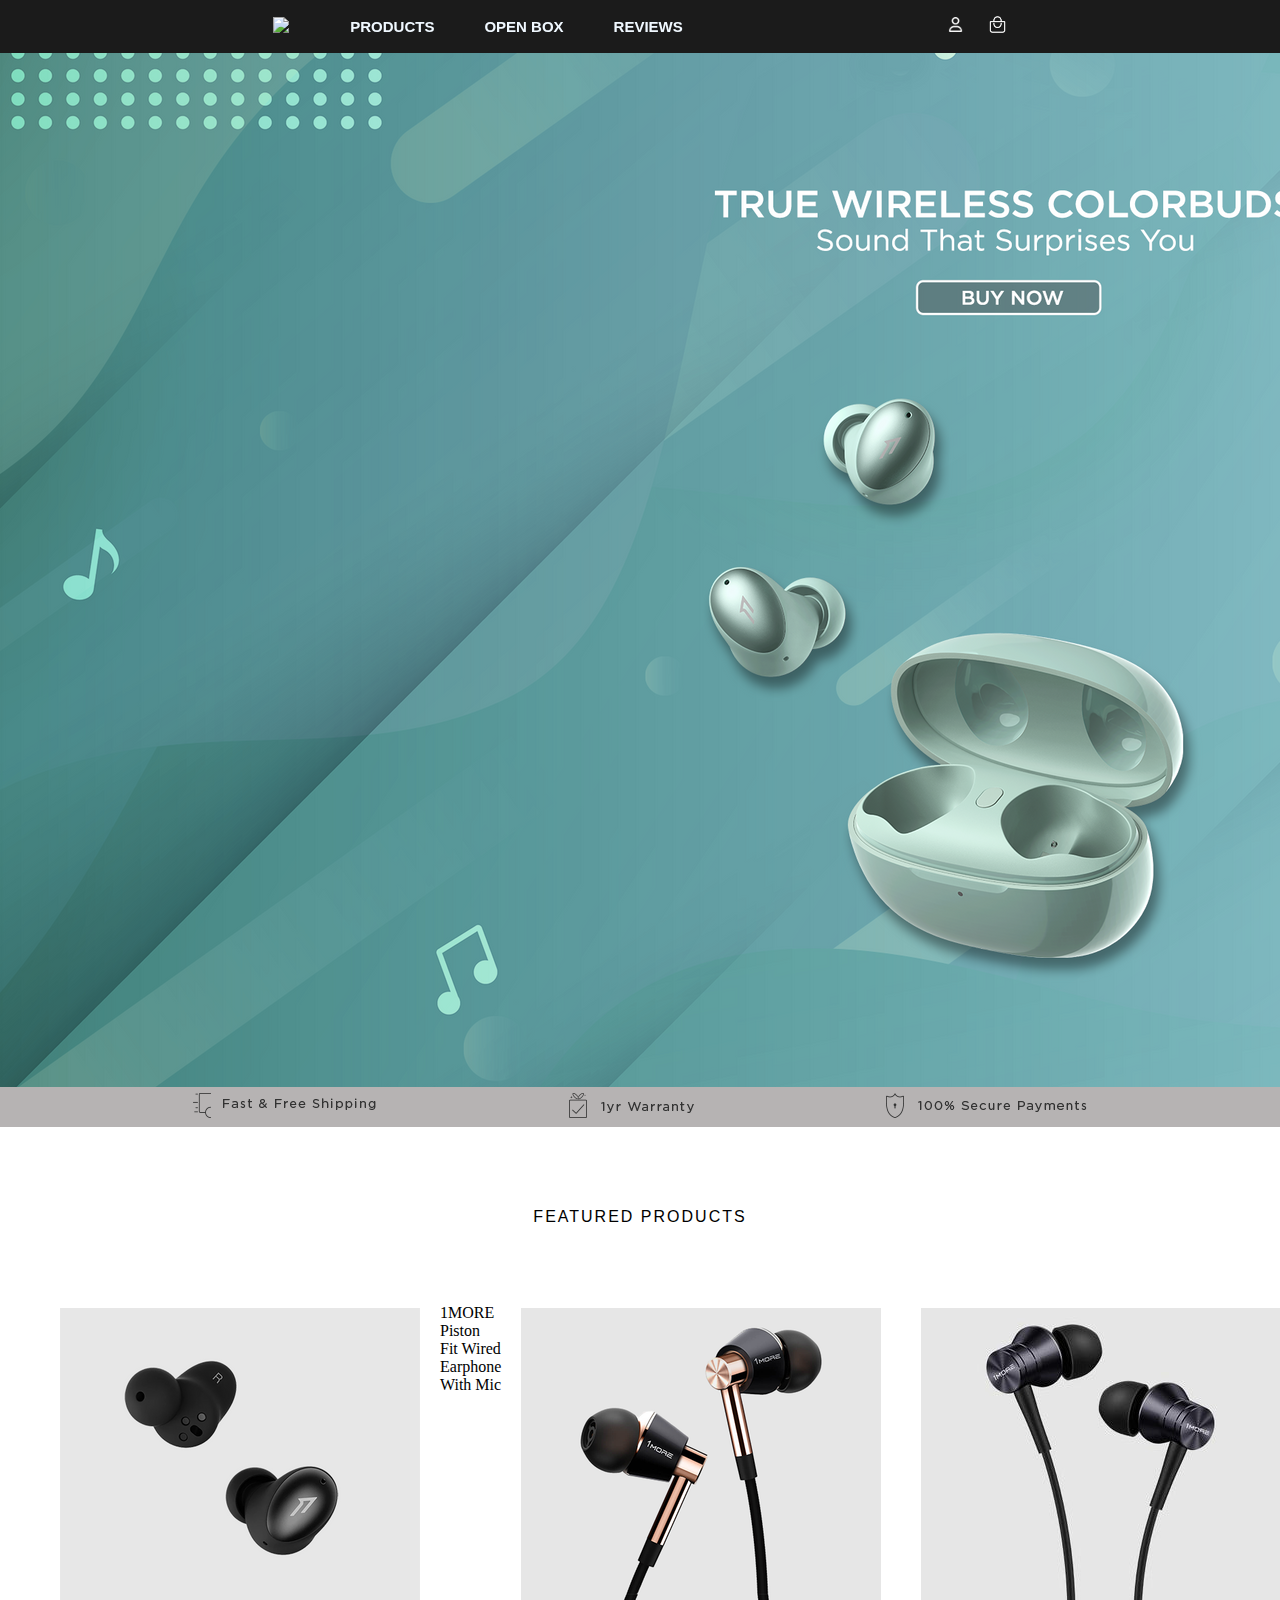
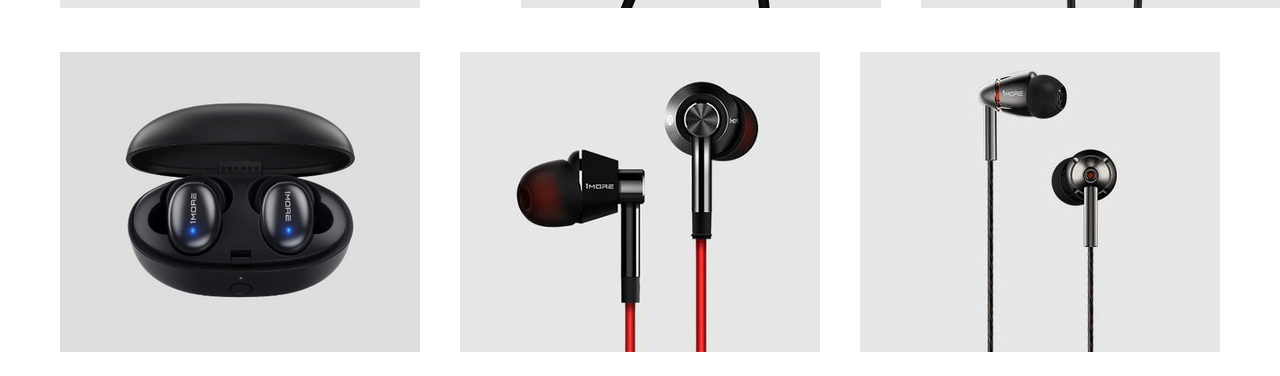
==== onemore.html @ 23c98463 "1st commit" ====
<!DOCTYPE html>
<html lang="en">
<head>
    <meta charset="UTF-8">
    <meta http-equiv="X-UA-Compatible" content="IE=edge">
    <meta name="viewport" content="width=device-width, initial-scale=1.0">
    <title>MORE INDIA Buy best earphones, earbuds, speakers & Headphones online</title>
    <link rel="stylesheet" href="onemore.css" type="text/css">
</head>
<body>
<div class="top-main">
    <!-- <div class="center"> -->
    <div class="top-logo">
        <a href="onemore.html">         
        <img class="logo" src="https://cdn.shopify.com/s/files/1/1644/5237/files/1MORE_Logo_140x29_140x_1_300x300.png?v=1569233379">

        </a>

    </div>
    <div class="top-middle">
        <div class="product">
            <p class="info">PRODUCTS</p>
        </div>
        <div class="openbox">
            <p class="info">OPEN BOX</p>
        </div>
        <div class="reviews">
            <p class="info">REVIEWS</p>
        </div>

    </div> 
    <div class="top-right">
        <div><img class="account-icon" src="regular.png">
        </div>
        <div>
            <img class="shop" src="bag-handle.png">
        
        </div>
    </div>
    </div>
</div>
<div class="content1">
    <img src="1MORE_Colorbuds_Banner_8_2000x.png"> 
</div>
<div class="middle-bar">
    <div >
    <img src="01shipping.png">

    </div>
    <div>
        <img src="02Warranty.png">

    </div>
    <div>

        <img src="1more.png">
    </div>

</div>
<div class="featured">
    <p>FEATURED PRODUCTS</p>
</div>
<div class=featured-products>
<ul>
    <div class="items-left">
        <li><img src="featured2.png"></li>
        <div><p>1MORE Piston Fit Wired Earphone With Mic</p></div>
        <li><img src="featured3.png">  </li>
        <li><img src="featured4,.jpg"></li>
    </div>
    

    <div class="items-right">
        <li><img src="featured5.jpg"></li>
        <li><img src="featured6.jpg"></li>
        <li><img src="1more-quad-driver-earphone-headphones-earbuds-headsets-thx-hifi-hires-audiophile-best-quality-top-india-buy-online-rha-bose-tin-kz-rha-ma-mi-jabra-boat-jbl-sony-1_360x.jpg"></li>
    </div>
    

</ul>

</div>
    
</body>
</html>
---- onemore.css ----
body{
    margin: 0;
}
.top-main{
    position: sticky;
    top: 0;
    width: 100%;
    height: 53px;
    background-color: #1b1b1b;
    display: flex;
    flex-direction: row;
    justify-content: center;
    align-items: center;
}
.top-logo{
    padding-right: 36px;

  


}
.top-middle{
    display: flex;
    flex-direction: row;
    justify-content: center;
    align-items: center;
  
 
   
}
.top-right{
    display: flex;
    flex-direction: row;
    justify-content: space-evenly;
    align-items: center;
    padding-left: 60px;
}
.logo{
    height: 36px;

}
.product{
 
    

}
.openbox{
  
}
.reviews{


}
.info{
   
    color: aliceblue;
    font-family: Helvetica,Helvetica Neue,Arial,Lucida Grande,sans-serif;
    font-style: normal;
    font-size: 15px;
    font-weight: 550;
    cursor: pointer; 
    text-align: center;
    padding: 25px;

}

.info:hover{
    text-decoration: underline;
    }
.account-icon {
    width: 15px;
    padding-left: 180px;
    padding-right: 25px;
    /* padding-top: 16px; */
    cursor: pointer;
}
.shop{
    width: 19px;
    /* padding-left: 29px; */
    /* padding-top: 14px; */
    cursor: pointer;

}
.content1{
    max-width: 100%;
    height: 1034px;
    overflow:hidden;

}
.middle-bar{
    width: 100%;
    height: 40px;
    background: #b6b3b3;
    display: flex;
    flex-direction: row;
    justify-content: space-evenly;
    align-items: center;
}
.featured{
    width: 100%;
    height: 110px;
    color: rgb(0, 0, 0);
    display: flex;
    flex-direction: row;
    justify-content: space-around;
    padding-top: 35px;
    align-items: center;
    letter-spacing: 2px;
    font-family: 'Montserrat',sans-serif;

}
.featured-products{
    width: 100%;
    height: 500px;
    display: flex;
    justify-content: space-around;


}
.items-left{
    display: flex;

}
.items-right{
    display: flex;
}
ul{
    list-style: none;
}
li{
    padding: 20px;
}
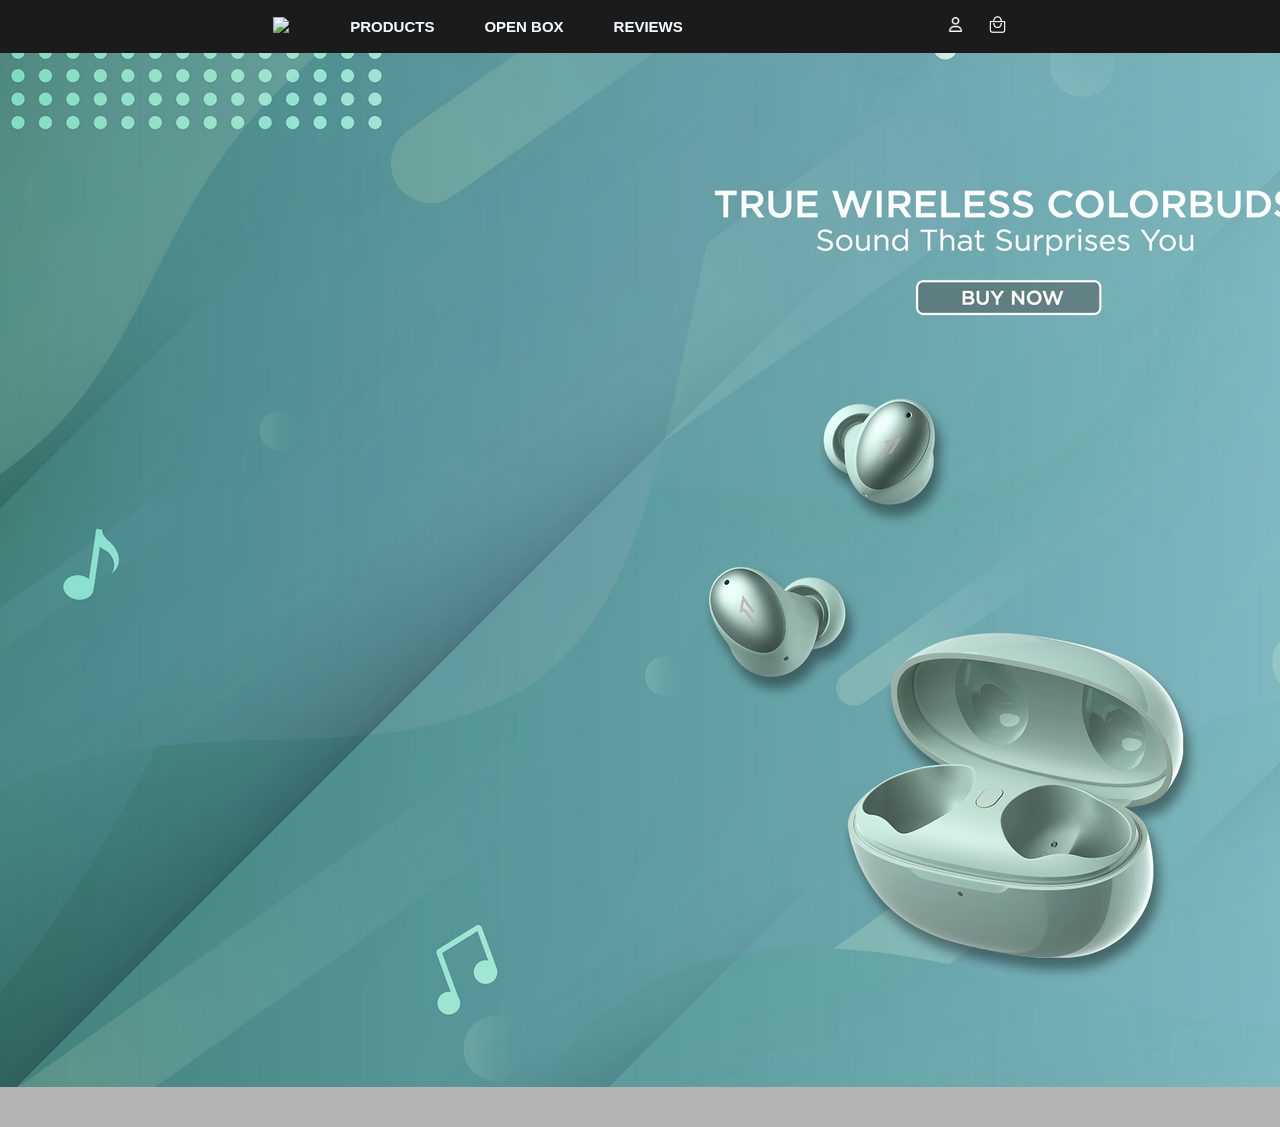
==== commit 66e1b016: "NewMethod" ====
--- a/onemore.html
+++ b/onemore.html
@@ -43,43 +43,6 @@
     <img src="1MORE_Colorbuds_Banner_8_2000x.png"> 
 </div>
 <div class="middle-bar">
-    <div >
-    <img src="01shipping.png">
-
-    </div>
-    <div>
-        <img src="02Warranty.png">
-
-    </div>
-    <div>
-
-        <img src="1more.png">
-    </div>
-
-</div>
-<div class="featured">
-    <p>FEATURED PRODUCTS</p>
-</div>
-<div class=featured-products>
-<ul>
-    <div class="items-left">
-        <li><img src="featured2.png"></li>
-        <div><p>1MORE Piston Fit Wired Earphone With Mic</p></div>
-        <li><img src="featured3.png">  </li>
-        <li><img src="featured4,.jpg"></li>
-    </div>
-    
-
-    <div class="items-right">
-        <li><img src="featured5.jpg"></li>
-        <li><img src="featured6.jpg"></li>
-        <li><img src="1more-quad-driver-earphone-headphones-earbuds-headsets-thx-hifi-hires-audiophile-best-quality-top-india-buy-online-rha-bose-tin-kz-rha-ma-mi-jabra-boat-jbl-sony-1_360x.jpg"></li>
-    </div>
-    
-
-</ul>
-
-</div>
     
 </body>
 </html>--- a/onemore.css
+++ b/onemore.css
@@ -110,19 +110,23 @@
     font-family: 'Montserrat',sans-serif;
 
 }
-.featured-products{
+.featured-products-top{
     width: 100%;
-    height: 500px;
     display: flex;
     justify-content: space-around;
 
 
 }
-.items-left{
+.featured-products-bottom{
+    width: 100%;
+    display: flex;
+    justify-content: space-around;
+}
+.items-top{
     display: flex;
 
 }
-.items-right{
+.items-bottom{
     display: flex;
 }
 ul{
@@ -130,4 +134,17 @@
 }
 li{
     padding: 20px;
+}
+.items-discription{
+    display: flex;
+    padding-left: 283px;
+    padding-right: 283px;
+
+}
+.prouct-discription{
+    padding-left: 100px;
+    padding-right: 100px;
+    letter-spacing: 2px;
+
+
 }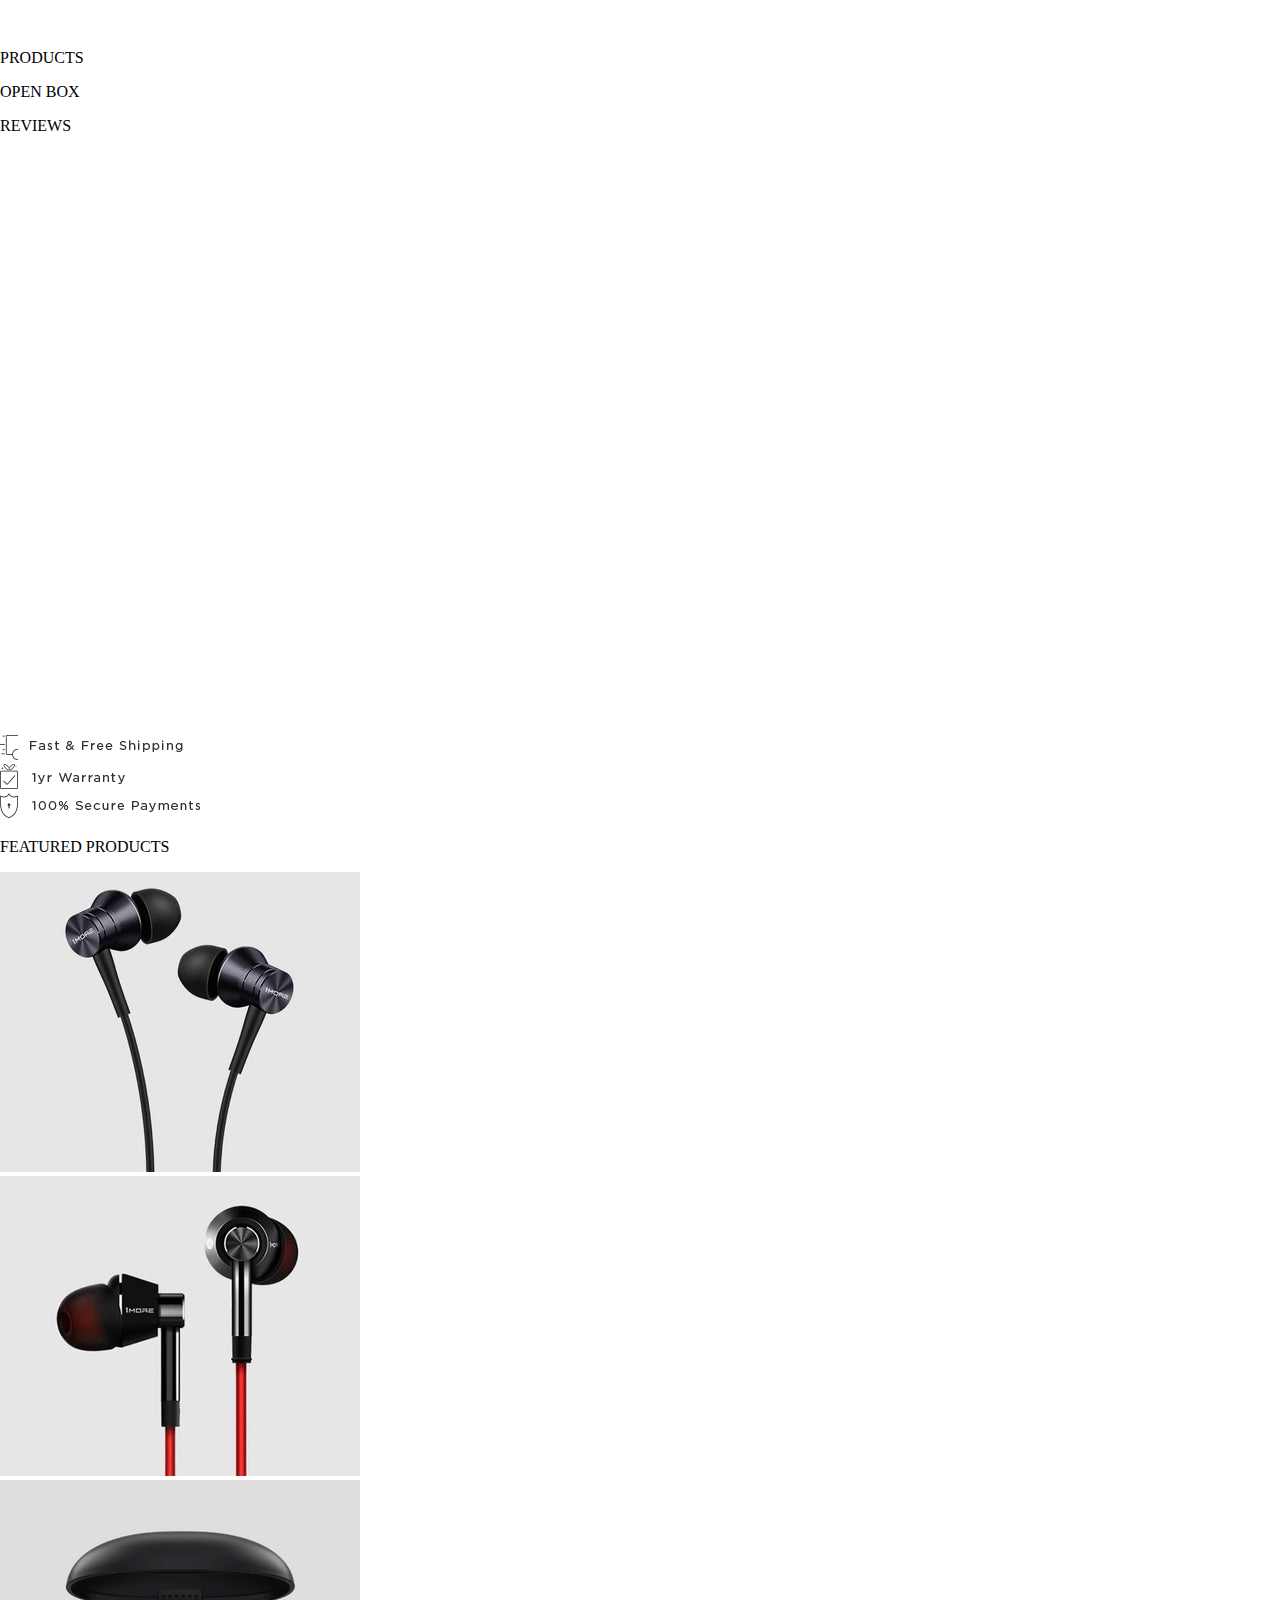
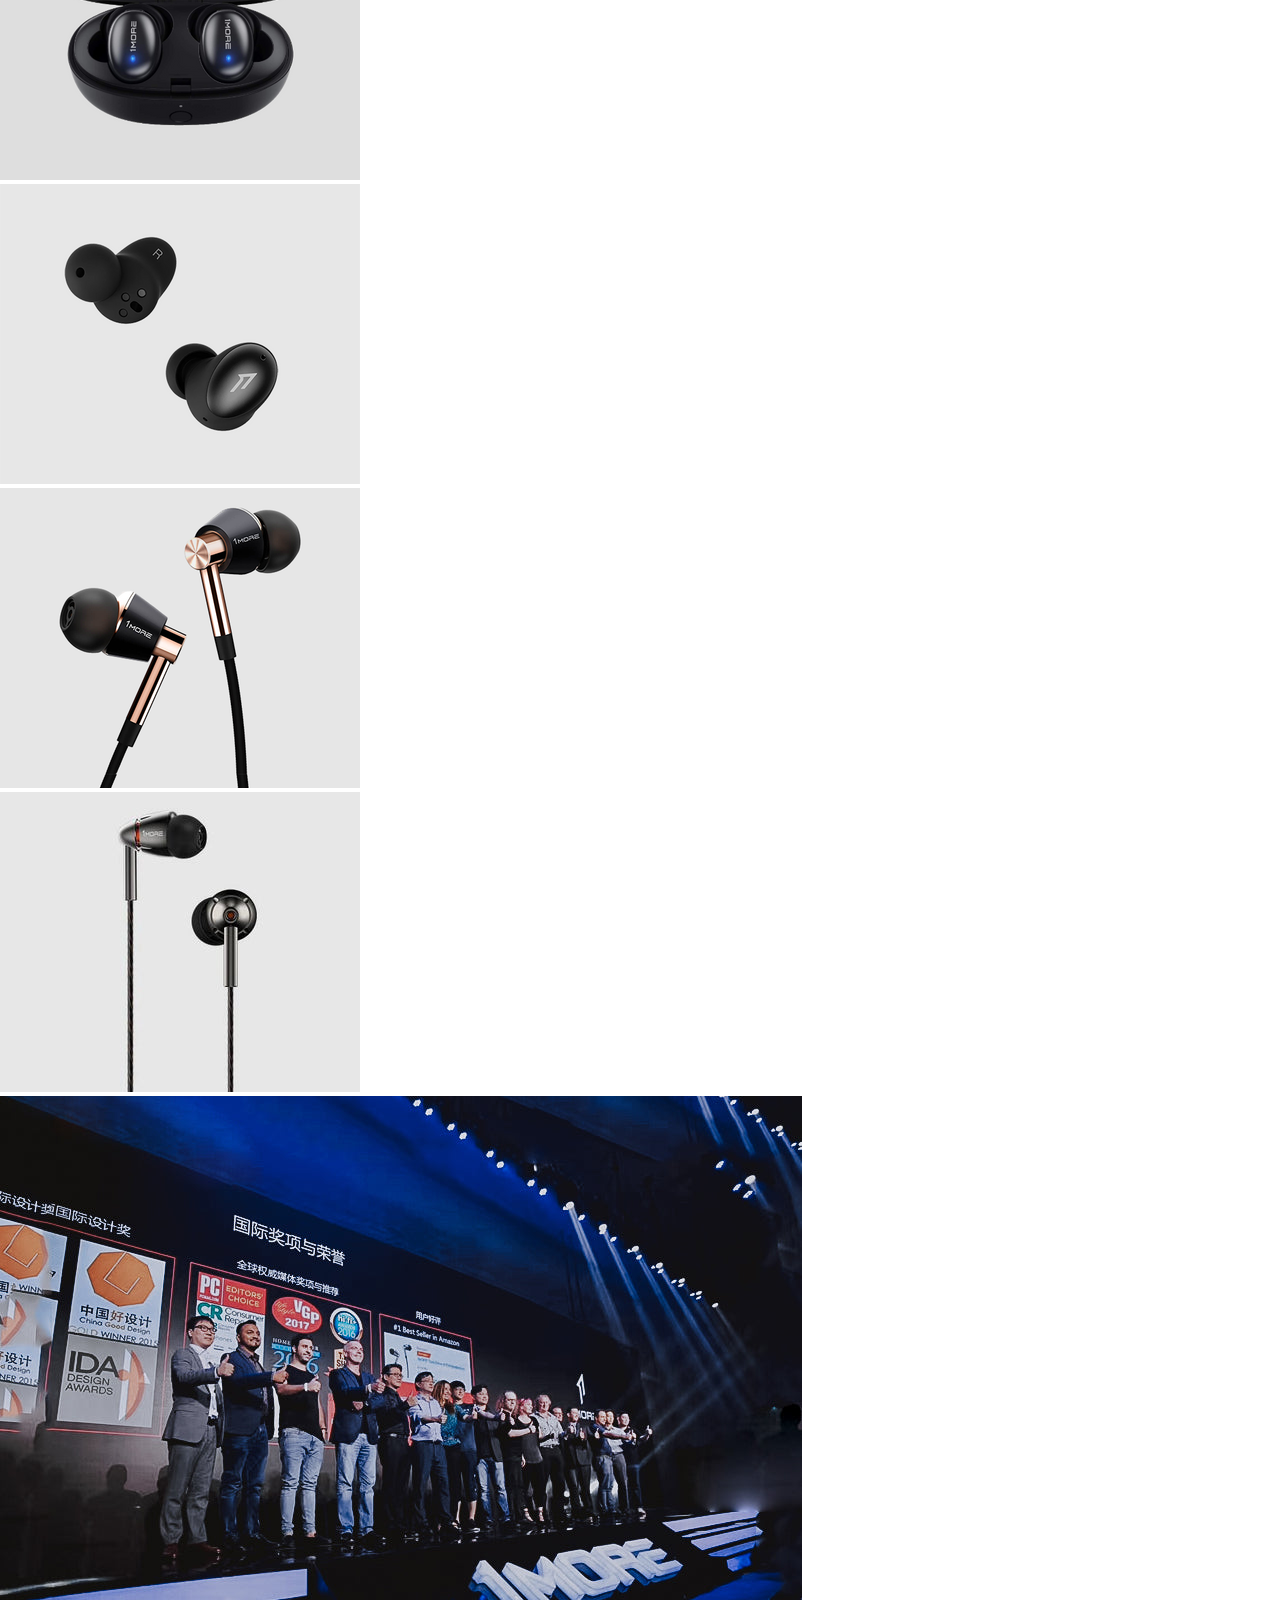
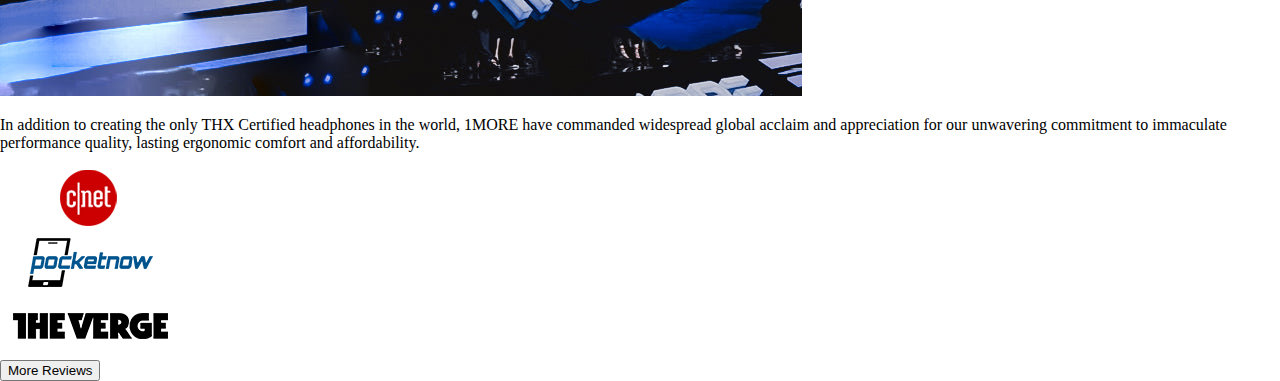
==== commit 978f307c: "ForProject" ====
--- a/onemore.html
+++ b/onemore.html
@@ -8,41 +8,67 @@
     <link rel="stylesheet" href="onemore.css" type="text/css">
 </head>
 <body>
-<div class="top-main">
-    <!-- <div class="center"> -->
-    <div class="top-logo">
-        <a href="onemore.html">         
-        <img class="logo" src="https://cdn.shopify.com/s/files/1/1644/5237/files/1MORE_Logo_140x29_140x_1_300x300.png?v=1569233379">
+<header>
 
-        </a>
+    <div class="nav-to-middle">
+        <div class="nav-logo"><img src="1MORE_Logo_140x29_140x_1_180x.png"></div>
+        <div class="nav-items">
+            <div class="products"><p>PRODUCTS</p></div>
+            <div class="open-box"><p>OPEN BOX</p></div>
+            <div class="review"><P>REVIEWS</P></div>
+        </div>
+        <div class="nav-icons">
+            <div class="account"><img src="regular.png"></div>
+            <div class="shop"><img src="bag-handle.png"></div>
+        </div>
+    </div>
+</header>
+<main>
+    <div class="banner"></div>
+
+    <div class="after-banner"></div>
+    <div class="gray-bar">
+        <div><img src="01shipping.png"></div>
+        <div><img src="02Warranty.png"></div>
+        <div><img src="1more.png"></div>
+
+        <div class="purchase">
+            <div><p>FEATURED PRODUCTS</p></div>
+            <div><img src="featured4,.jpg"></div>
+            <div><img src="featured6.jpg"></div>
+            <div><img src="featured5.jpg"></div>
+            <div><img src="featured2.png"></div>
+            <div><img src="featured3.png"></div>
+            <div><img src="1more-quad-driver-earphone-headphones-earbuds-headsets-thx-hifi-hires-audiophile-best-quality-top-india-buy-online-rha-bose-tin-kz-rha-ma-mi-jabra-boat-jbl-sony-1_360x.jpg"></div>
+
+        </div>
+        <div class="bottom-banner">
+            <div class="bannrt-img"><img src="awatds_2000x.jpeg"</div>
+            <div class="discription"><p>In addition to creating the only THX Certified headphones in the world, 1MORE have commanded widespread global 
+                acclaim and appreciation for our unwavering commitment to immaculate performance quality, lasting ergonomic 
+                comfort and affordability. 
+             </p></div>
+        </div>
+
 
     </div>
-    <div class="top-middle">
-        <div class="product">
-            <p class="info">PRODUCTS</p>
-        </div>
-        <div class="openbox">
-            <p class="info">OPEN BOX</p>
-        </div>
-        <div class="reviews">
-            <p class="info">REVIEWS</p>
-        </div>
 
-    </div> 
-    <div class="top-right">
-        <div><img class="account-icon" src="regular.png">
-        </div>
-        <div>
-            <img class="shop" src="bag-handle.png">
-        
-        </div>
+   <div class="recomentation">
+       <div class="middle-logos">
+           <div><img src="t1.png" alt=""></div>
+           <div><img src="t2.png"</div>
+           <div><img src="t3.png"</div>
+       </div>
+   </div>
+   <div class="reviews">
+       <button>More Reviews</button>
+   </div>
+   <footer>
+    <div class="footer-middle">
+
     </div>
-    </div>
-</div>
-<div class="content1">
-    <img src="1MORE_Colorbuds_Banner_8_2000x.png"> 
-</div>
-<div class="middle-bar">
+   </footer>
+</main>
     
 </body>
 </html>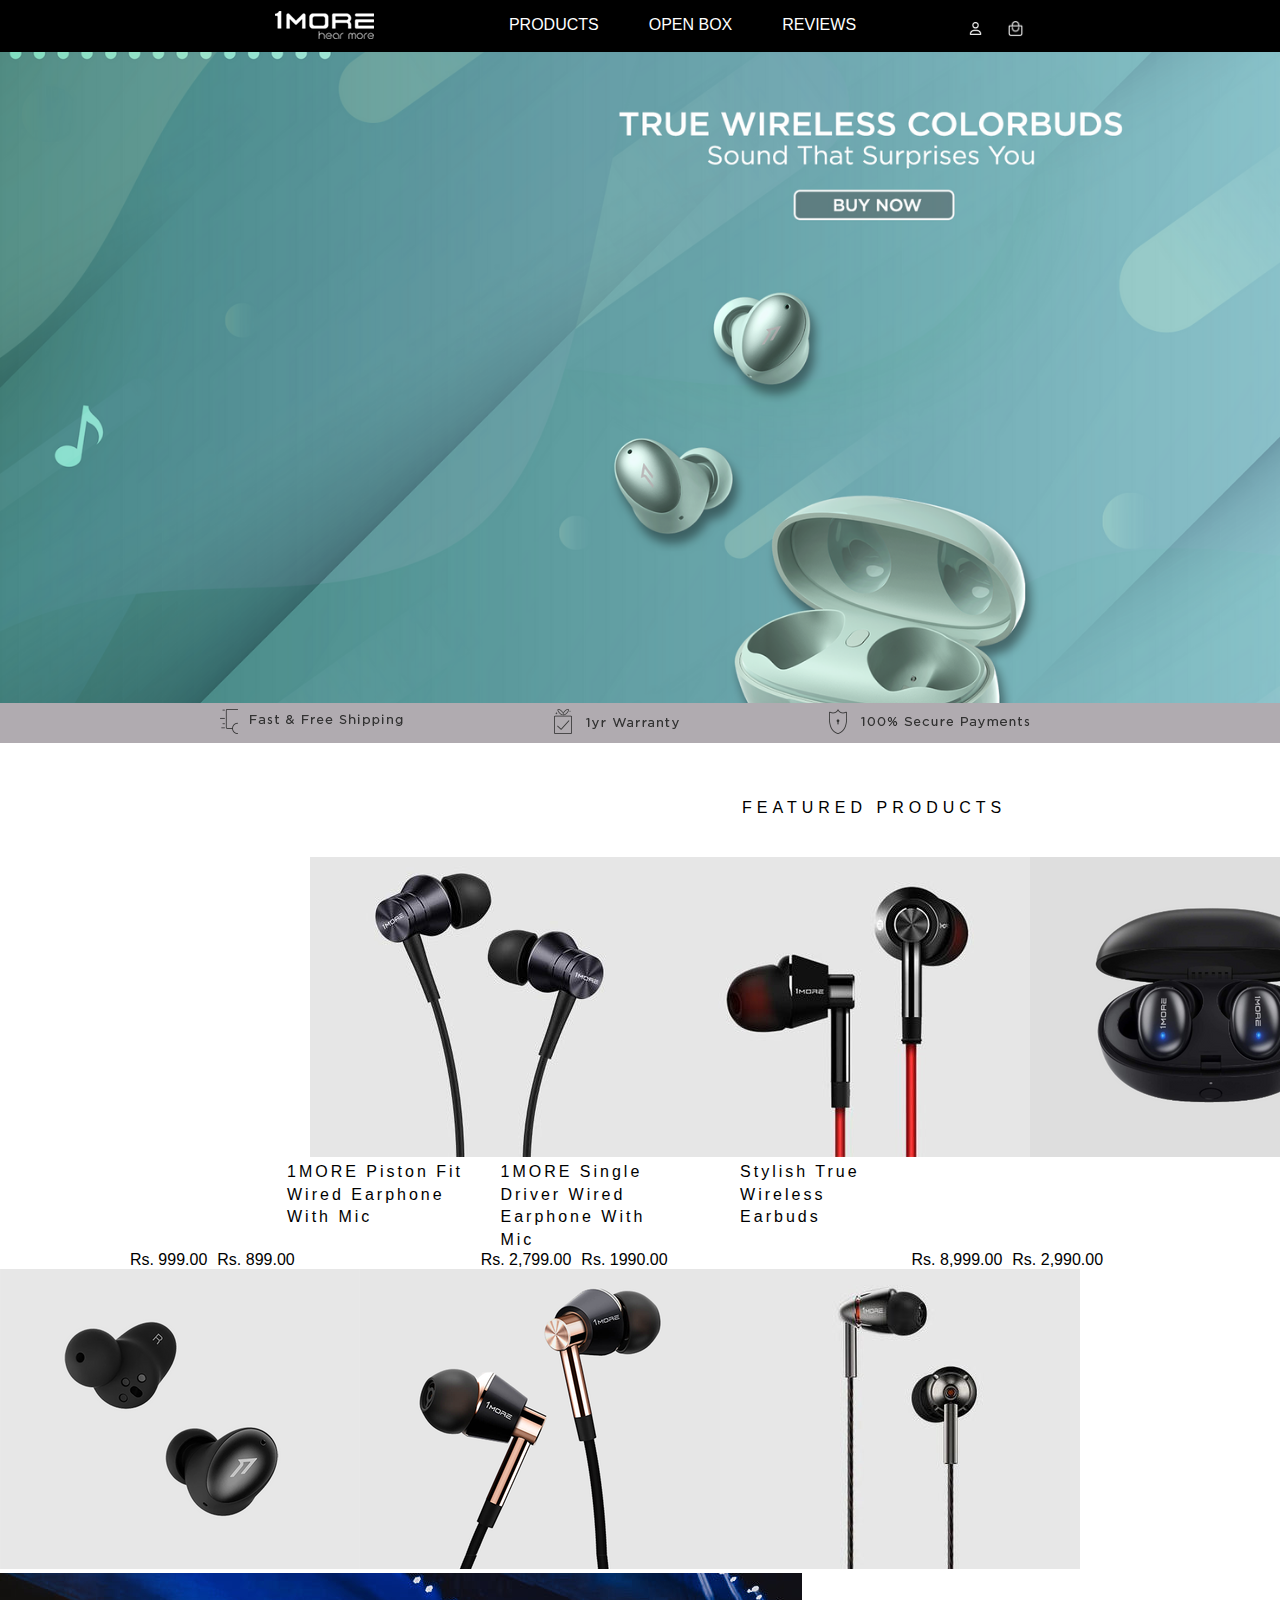
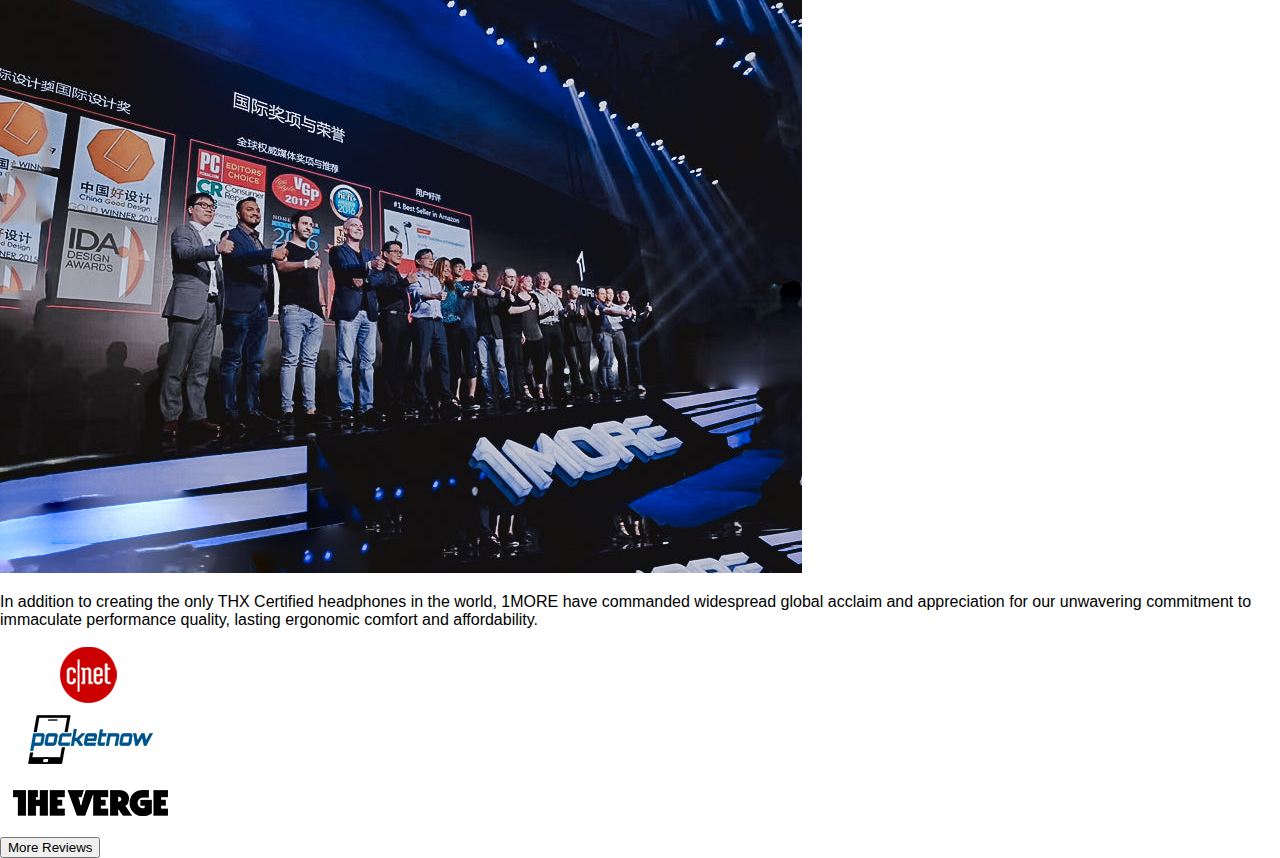
==== commit 4d445c12: "ProjetHalf compleated" ====
--- a/onemore.html
+++ b/onemore.html
@@ -24,26 +24,61 @@
     </div>
 </header>
 <main>
-    <div class="banner"></div>
+    <div class="banner-container">
+        <div class="banner"><img src="1MORE_Colorbuds_Banner_8_2000x.png"></div>
+    </div>
 
-    <div class="after-banner"></div>
+    <div class="after-banner">
     <div class="gray-bar">
         <div><img src="01shipping.png"></div>
         <div><img src="02Warranty.png"></div>
         <div><img src="1more.png"></div>
+    </div>
+    </div>
 
         <div class="purchase">
             <div><p>FEATURED PRODUCTS</p></div>
+            <div class="top-products">
             <div><img src="featured4,.jpg"></div>
             <div><img src="featured6.jpg"></div>
             <div><img src="featured5.jpg"></div>
+            </div>
+            <div class="name-and-price1">
+                <li>
+                    1MORE Piston Fit Wired Earphone <br> With Mic<br></li>
+                <li>1MORE Single Driver Wired<br> Earphone With Mic</li>
+                <li>Stylish True Wireless<br> Earbuds</li>
+                </div>
+                <div class="sale-price">
+                  <div class="one">
+                      <li>Rs. 999.00</li>
+                      <li>Rs. 899.00</li>
+
+                  </div>
+                  <div class="two">
+                      <li>Rs. 2,799.00</li>
+                      <li>Rs. 1990.00</li>
+
+                  </div>
+                  <div class="three">
+                      <li>Rs. 8,999.00</li>
+                      <li>Rs. 2,990.00</li>
+
+                  </div>
+                    </div>
+                    
+
+            <div class="bottom-products">
+    
             <div><img src="featured2.png"></div>
             <div><img src="featured3.png"></div>
             <div><img src="1more-quad-driver-earphone-headphones-earbuds-headsets-thx-hifi-hires-audiophile-best-quality-top-india-buy-online-rha-bose-tin-kz-rha-ma-mi-jabra-boat-jbl-sony-1_360x.jpg"></div>
 
+            </div>
         </div>
         <div class="bottom-banner">
-            <div class="bannrt-img"><img src="awatds_2000x.jpeg"</div>
+            <div class="bannrt-img"><img src="awatds_2000x.jpeg"></div>
+
             <div class="discription"><p>In addition to creating the only THX Certified headphones in the world, 1MORE have commanded widespread global 
                 acclaim and appreciation for our unwavering commitment to immaculate performance quality, lasting ergonomic 
                 comfort and affordability. 
@@ -56,8 +91,8 @@
    <div class="recomentation">
        <div class="middle-logos">
            <div><img src="t1.png" alt=""></div>
-           <div><img src="t2.png"</div>
-           <div><img src="t3.png"</div>
+           <div><img src="t2.png"></div>
+           <div><img src="t3.png"></div>
        </div>
    </div>
    <div class="reviews">
@@ -65,6 +100,12 @@
    </div>
    <footer>
     <div class="footer-middle">
+        <div></div>
+        <div></div>
+        <div></div>
+        <div></div>
+        <div></div>
+        <div></div>
 
     </div>
    </footer>
--- a/onemore.css
+++ b/onemore.css
@@ -1,150 +1,147 @@
-
+*{
+    box-sizing: border-box;
+}
 body{
     margin: 0;
-}
-.top-main{
-    position: sticky;
-    top: 0;
-    width: 100%;
-    height: 53px;
-    background-color: #1b1b1b;
-    display: flex;
-    flex-direction: row;
-    justify-content: center;
-    align-items: center;
-}
-.top-logo{
-    padding-right: 36px;
-
-  
+    padding: 0;
+    font-family: 'Montserrat',sans-serif;
 
 
 }
-.top-middle{
+
+header{
+    width: 100%;
+    height: 52px;
+    background-color: black;
+    position: fixed;
+
+}
+.nav-to-middle{
+    height: 60px;
+
     display: flex;
     flex-direction: row;
-    justify-content: center;
+    justify-content: space-around;
+    align-content: center;
+    padding-left: 200px ;
+    padding-right: 200px;
+
+}
+.nav-logo img{
     align-items: center;
-  
- 
-   
+    padding-top: 10px;
 }
-.top-right{
+
+.nav-items{
     display: flex;
-    flex-direction: row;
+    color: white;
+}
+.products{
+    padding-right: 50px;
+}
+.open-box{
+    padding-right: 50px;
+}
+.nav-icons{
+    display: flex;
     justify-content: space-evenly;
     align-items: center;
-    padding-left: 60px;
+    height: 60px;
 }
-.logo{
-    height: 36px;
+.account img{
+height: 13px;
+padding-right: 25px;
 
 }
-.product{
+.shop img{
+    height: 17px;
+}
+.banner{
+    overflow: hidden ;
  
+}
+.banner img{
+    margin-top: -7px;
+    margin-bottom: -190px;
+    height: 896px;
+}
+.after-banner{
+    display: flex;
     
+}
+.gray-bar{
+    width: 100%;
+    height: 40px;
+    background-color: #b0abb0;
+    display: flex;
+    justify-content: space-evenly;
+    align-items: center;
+    margin-bottom: 40px;
+    padding-left: 70px;
+    padding-right: 100px;
+}
+.purchase p{
+    margin-left: 742px;
+    letter-spacing: 5px;
+   margin-bottom: 40px;
+}
+.top-products{
+    display: flex;
+    justify-content: space-between;
+    margin-left: 310px;
+    margin-right: 284px;
+}
 
+.bottom-products{
+    display: flex;
 }
-.openbox{
-  
-}
-.reviews{
+.name-and-price1{
+    display: flex;
+    justify-content: space-around;
+    margin-left: 265px;
+    margin-right: 384px;
+
 
 
 }
-.info{
-   
-    color: aliceblue;
-    font-family: Helvetica,Helvetica Neue,Arial,Lucida Grande,sans-serif;
-    font-style: normal;
-    font-size: 15px;
-    font-weight: 550;
-    cursor: pointer; 
-    text-align: center;
-    padding: 25px;
+.name-and-price1 li{
+    list-style-type: none;
+    letter-spacing: 3px;
+    font-family: Helvetica, "Helvetica Neue", Arial, "Lucida Grande", sans-serif;
+    line-height: 22.5px ;
 
 }
-
-.info:hover{
-    text-decoration: underline;
-    }
-.account-icon {
-    width: 15px;
-    padding-left: 180px;
-    padding-right: 25px;
-    /* padding-top: 16px; */
-    cursor: pointer;
-}
-.shop{
-    width: 19px;
-    /* padding-left: 29px; */
-    /* padding-top: 14px; */
-    cursor: pointer;
+.name-and-price1 :nth-child(2){
+margin-right: 68px;
 
 }
-.content1{
-    max-width: 100%;
-    height: 1034px;
-    overflow:hidden;
+.name-and-price1 :nth-child(1){
+    margin-left: 22px;
+    
+    }
+.name-and-price1 :nth-child(3){
+        margin-right: 23px;
 
+        }
+.sale-price{
+
+    display: flex;
+    justify-content: space-evenly;
 }
-.middle-bar{
-    width: 100%;
-    height: 40px;
-    background: #b6b3b3;
-    display: flex;
-    flex-direction: row;
-    justify-content: space-evenly;
-    align-items: center;
+.sale-price li{
+    list-style-type: none;
 }
-.featured{
-    width: 100%;
-    height: 110px;
-    color: rgb(0, 0, 0);
-    display: flex;
-    flex-direction: row;
-    justify-content: space-around;
-    padding-top: 35px;
-    align-items: center;
-    letter-spacing: 2px;
-    font-family: 'Montserrat',sans-serif;
-
-}
-.featured-products-top{
-    width: 100%;
-    display: flex;
-    justify-content: space-around;
-
-
-}
-.featured-products-bottom{
-    width: 100%;
-    display: flex;
-    justify-content: space-around;
-}
-.items-top{
-    display: flex;
-
-}
-.items-bottom{
+.sale-price :nth-child(1){
+    margin-left: 22px;
+    margin-right: 10px;
     display: flex;
 }
-ul{
-    list-style: none;
+.sale-price :nth-child(2){
+    display: flex;
+    margin-right: 68px;
 }
-li{
-    padding: 20px;
+.sale-price :nth-child(3){
+    display: flex;
+    margin-right: 23px;
 }
-.items-discription{
-    display: flex;
-    padding-left: 283px;
-    padding-right: 283px;
 
-}
-.prouct-discription{
-    padding-left: 100px;
-    padding-right: 100px;
-    letter-spacing: 2px;
-
-
-}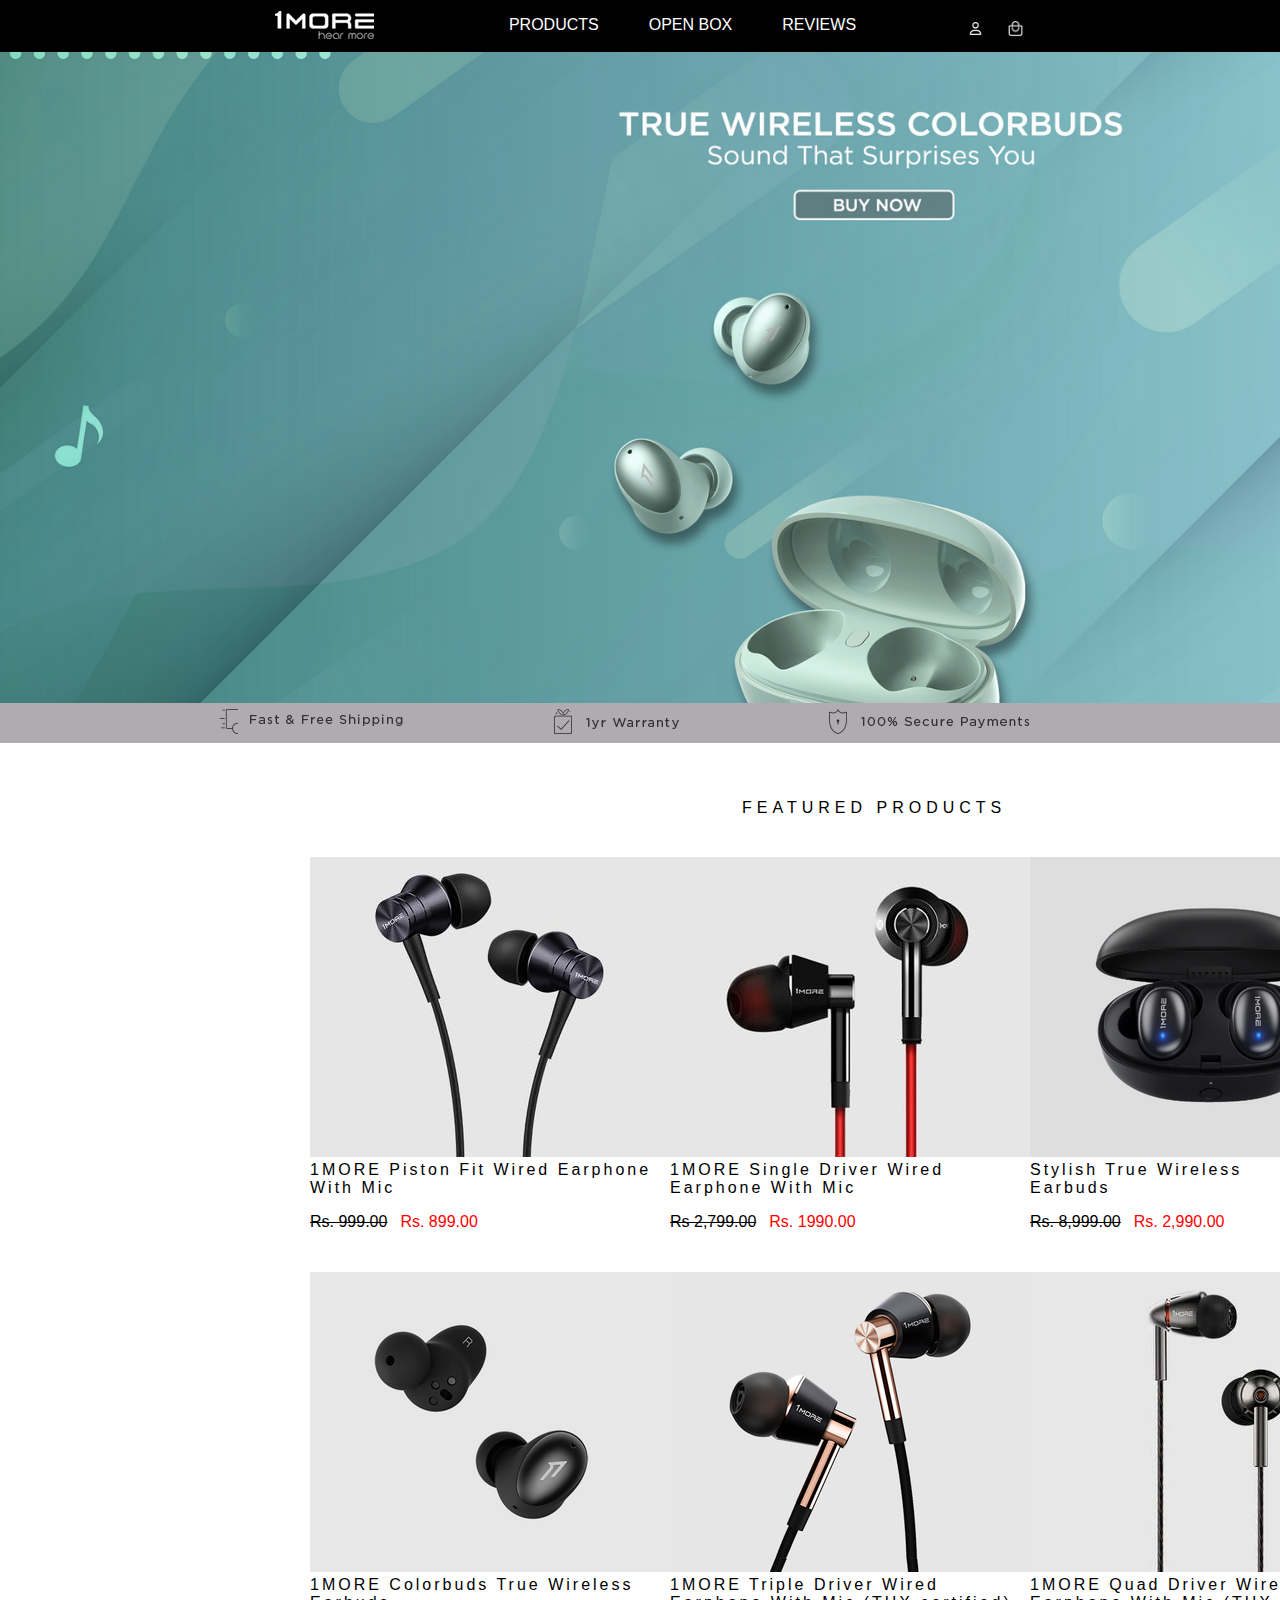
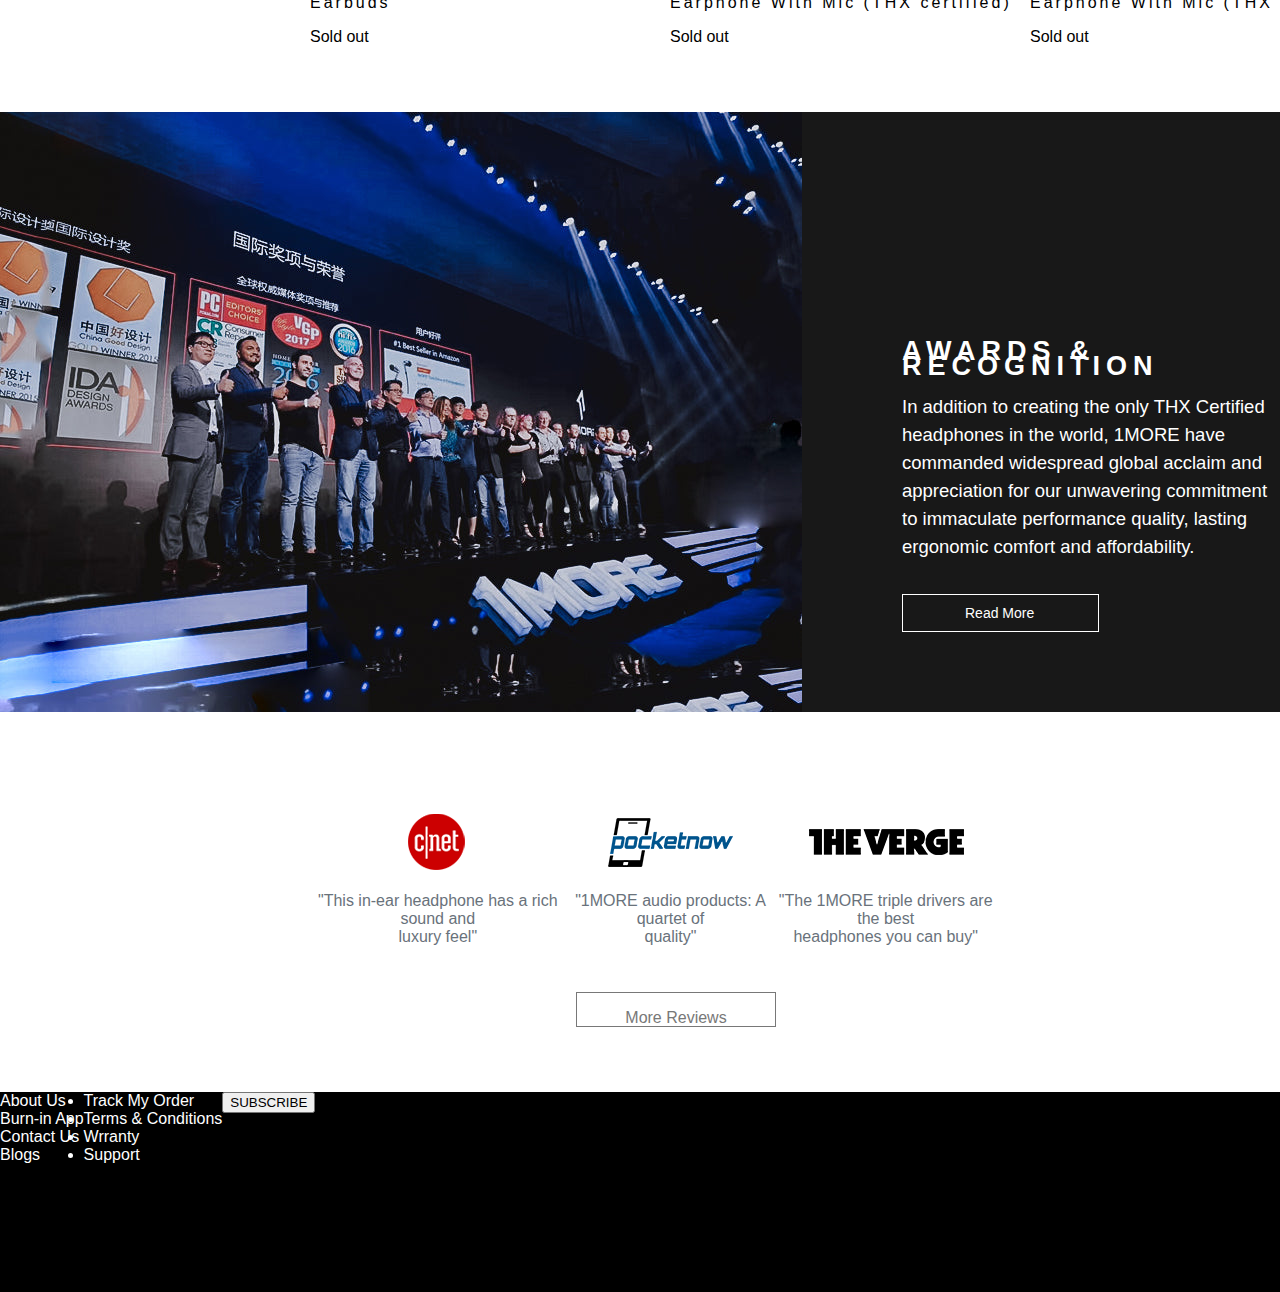
==== commit 6ec5d42e: "Project Almost Compleated" ====
--- a/onemore.html
+++ b/onemore.html
@@ -39,73 +39,104 @@
         <div class="purchase">
             <div><p>FEATURED PRODUCTS</p></div>
             <div class="top-products">
-            <div><img src="featured4,.jpg"></div>
-            <div><img src="featured6.jpg"></div>
-            <div><img src="featured5.jpg"></div>
+            <div><img src="featured4,.jpg"><li>1MORE Piston Fit Wired Earphone <br> With Mic<br></li>
+                 <dl class="price-on-sale">
+                     <div class="actual-price"><dd>Rs. 999.00</dd></div>
+                     <div class="sales-price"><dd>Rs. 899.00</dd></div>
+                </dl>
             </div>
-            <div class="name-and-price1">
-                <li>
-                    1MORE Piston Fit Wired Earphone <br> With Mic<br></li>
-                <li>1MORE Single Driver Wired<br> Earphone With Mic</li>
-                <li>Stylish True Wireless<br> Earbuds</li>
-                </div>
-                <div class="sale-price">
-                  <div class="one">
-                      <li>Rs. 999.00</li>
-                      <li>Rs. 899.00</li>
-
-                  </div>
-                  <div class="two">
-                      <li>Rs. 2,799.00</li>
-                      <li>Rs. 1990.00</li>
-
-                  </div>
-                  <div class="three">
-                      <li>Rs. 8,999.00</li>
-                      <li>Rs. 2,990.00</li>
-
-                  </div>
-                    </div>
+            <div><img src="featured6.jpg"> <li>1MORE Single Driver Wired<br> Earphone With Mic</li>
+                <dl class="price-on-sale">
+                    <div class="actual-price"><dd>Rs 2,799.00</dd></div>
+                    <div class="sales-price"><dd>Rs. 1990.00</dd></div>
+               </dl>
+                
+            
+            </div>
+            <div><img src="featured5.jpg"><li>Stylish True Wireless<br> Earbuds</li>
+                <dl class="price-on-sale">
+                    <div class="actual-price"><dd>Rs. 8,999.00</dd></div>
+                    <div class="sales-price"><dd>Rs. 2,990.00</dd></div>
+               </dl>
+            </div>
+            
+            </div>
                     
 
             <div class="bottom-products">
     
-            <div><img src="featured2.png"></div>
-            <div><img src="featured3.png"></div>
-            <div><img src="1more-quad-driver-earphone-headphones-earbuds-headsets-thx-hifi-hires-audiophile-best-quality-top-india-buy-online-rha-bose-tin-kz-rha-ma-mi-jabra-boat-jbl-sony-1_360x.jpg"></div>
+            <div><img src="featured2.png"><li>1MORE Colorbuds True Wireless<br> Earbuds</li>
+                <dl class="price-on-sale">
+                    <div class="sold-out"><dd>Sold out</dd></div>
+               </dl>
+            
+            </div>
+            <div><img src="featured3.png"><li>1MORE Triple Driver Wired<br> Earphone With Mic (THX certified)</li>
+                <dl class="price-on-sale">
+                    <div class="sold-out"><dd>Sold out</dd></div>
+               </dl>
+            </div>
+            <div><img src="1more-quad-driver-earphone-headphones-earbuds-headsets-thx-hifi-hires-audiophile-best-quality-top-india-buy-online-rha-bose-tin-kz-rha-ma-mi-jabra-boat-jbl-sony-1_360x.jpg"><li>1MORE Quad Driver Wired<br> Earphone With Mic (THX certified)</li>
+                <dl class="price-on-sale">
+                    <div class="sold-out"><dd>Sold out</dd></div>
+               </dl>
+            </div>
 
             </div>
         </div>
         <div class="bottom-banner">
             <div class="bannrt-img"><img src="awatds_2000x.jpeg"></div>
 
-            <div class="discription"><p>In addition to creating the only THX Certified headphones in the world, 1MORE have commanded widespread global 
+            <div class="discription">
+                <div><h1>Awards & Recognition</h1><p>In addition to creating the only THX Certified headphones in the world, 1MORE have commanded widespread global 
                 acclaim and appreciation for our unwavering commitment to immaculate performance quality, lasting ergonomic 
                 comfort and affordability. 
-             </p></div>
+             </p>
+                <div id="box">Read More</div>
+             
+            </div></div>
         </div>
 
 
     </div>
 
    <div class="recomentation">
-       <div class="middle-logos">
-           <div><img src="t1.png" alt=""></div>
-           <div><img src="t2.png"></div>
-           <div><img src="t3.png"></div>
+       <div class="lower-section">
+           <div class="icons-and-discriptions">
+           <div><img src="t1.png" alt=""><p>"This  in-ear headphone has a rich sound and <br>luxury feel"</p></div>
+           <div><img src="t2.png"><p>"1MORE audio products: A quartet of<br> quality"</p></div>
+           <div><img src="t3.png"><p>"The 1MORE triple drivers are the best <br>headphones you can buy"</p></div>
        </div>
+    </div>
+
    </div>
    <div class="reviews">
-       <button>More Reviews</button>
+       <p>More Reviews</p>
    </div>
    <footer>
-    <div class="footer-middle">
+    <div class="footer-final">
+        <div class="footer-center">
+        <div><li>About Us</li>
+        <li>Burn-in App</li>
+        <li>Contact Us</li>
+        <li>Blogs</li>
+        </div>
+
+        <div><li>Track My Order</li>
+        <li>Terms & Conditions</li>
+        <li>Wrranty</li>
+        <li>Support</li>
+
+        </div>
+        <div>
+
+            <form action="">
+                <label for="Email"></label>
+                <button>SUBSCRIBE  </button>
+            </form>
+        </div>
         <div></div>
-        <div></div>
-        <div></div>
-        <div></div>
-        <div></div>
-        <div></div>
+        </div>
 
     </div>
    </footer>
--- a/onemore.css
+++ b/onemore.css
@@ -90,58 +90,120 @@
     justify-content: space-between;
     margin-left: 310px;
     margin-right: 284px;
-}
-
-.bottom-products{
-    display: flex;
-}
-.name-and-price1{
-    display: flex;
-    justify-content: space-around;
-    margin-left: 265px;
-    margin-right: 384px;
-
-
-
-}
-.name-and-price1 li{
+    margin-bottom: 25px;
+}
+
+.top-products li{
     list-style-type: none;
     letter-spacing: 3px;
-    font-family: Helvetica, "Helvetica Neue", Arial, "Lucida Grande", sans-serif;
-    line-height: 22.5px ;
-
-}
-.name-and-price1 :nth-child(2){
-margin-right: 68px;
-
-}
-.name-and-price1 :nth-child(1){
-    margin-left: 22px;
+}
+.price-on-sale{
+    display: flex;
     
-    }
-.name-and-price1 :nth-child(3){
-        margin-right: 23px;
-
-        }
-.sale-price{
-
-    display: flex;
-    justify-content: space-evenly;
-}
-.sale-price li{
+}
+.actual-price{
+    margin-left: -40px;
+    margin-right: -27px;
+    text-decoration: line-through;
+}
+.sales-price{
+    color: red;
+}
+.bottom-products{
+    display: flex;
+    justify-content: space-between;
+    margin-left: 310px;
+    margin-right: 284px;
+    margin-bottom: 50px;
+}
+.bottom-products li{
     list-style-type: none;
-}
-.sale-price :nth-child(1){
-    margin-left: 22px;
+    letter-spacing: 3px;
+}
+.sold-out{
+    margin-left: -40px;
+    margin-right: -27px;
+}
+
+.bottom-banner{
+
+    width: 100%;
+    height: 600px;
+    background: #181818;
+    display: flex;
+    color: white;
+}
+.discription{
+
+    margin-left: 100px;
+    margin-top: 214px;
     margin-right: 10px;
-    display: flex;
-}
-.sale-price :nth-child(2){
-    display: flex;
-    margin-right: 68px;
-}
-.sale-price :nth-child(3){
-    display: flex;
-    margin-right: 23px;
-}
-
+    
+
+}
+.discription h1{
+    font-family: Montserrat, sans-serif;
+    line-height: 15px;
+    letter-spacing: 6px;
+    font-size: 27px;
+    text-align: start;
+    text-transform: uppercase;
+}
+.discription p{
+
+    font-family: Montserrat, sans-serif;
+    line-height: 28px;
+    font-size: 18.5px;
+    text-align: start;
+    font-weight: 500px;
+    margin-bottom: 33px;
+}
+#box{
+
+    padding: 10px 62px 10px 62px;
+    font-family: 'Montserrat',sans-serif;
+    font-weight: 500px;
+    border: 1px solid white;
+    width: 197px;
+    font-size: 14px;
+    letter-spacing: 0px;
+    margin-top: 14px;
+}
+.icons-and-discriptions{
+
+    display: flex;
+    justify-content: space-between;
+    margin-left: 310px;
+    margin-right: 284px;
+    margin-bottom: 50px;
+    margin-top: 100px;
+    margin-bottom: 30px;
+    text-align: center;
+    color: #69727b;
+
+}
+.reviews{
+    width: 200px;
+    height: 35px;
+    border: 1px solid #787878;
+    color: #787878;
+    text-align: center;
+    position: absolute;
+    left: 45%;
+  
+}
+
+.footer-final{
+
+    width: 100%;
+    height: 200px;
+    background-color: black;
+    margin-top: 130px;
+
+
+}
+
+.footer-center{
+    display: flex;
+    color: white;
+}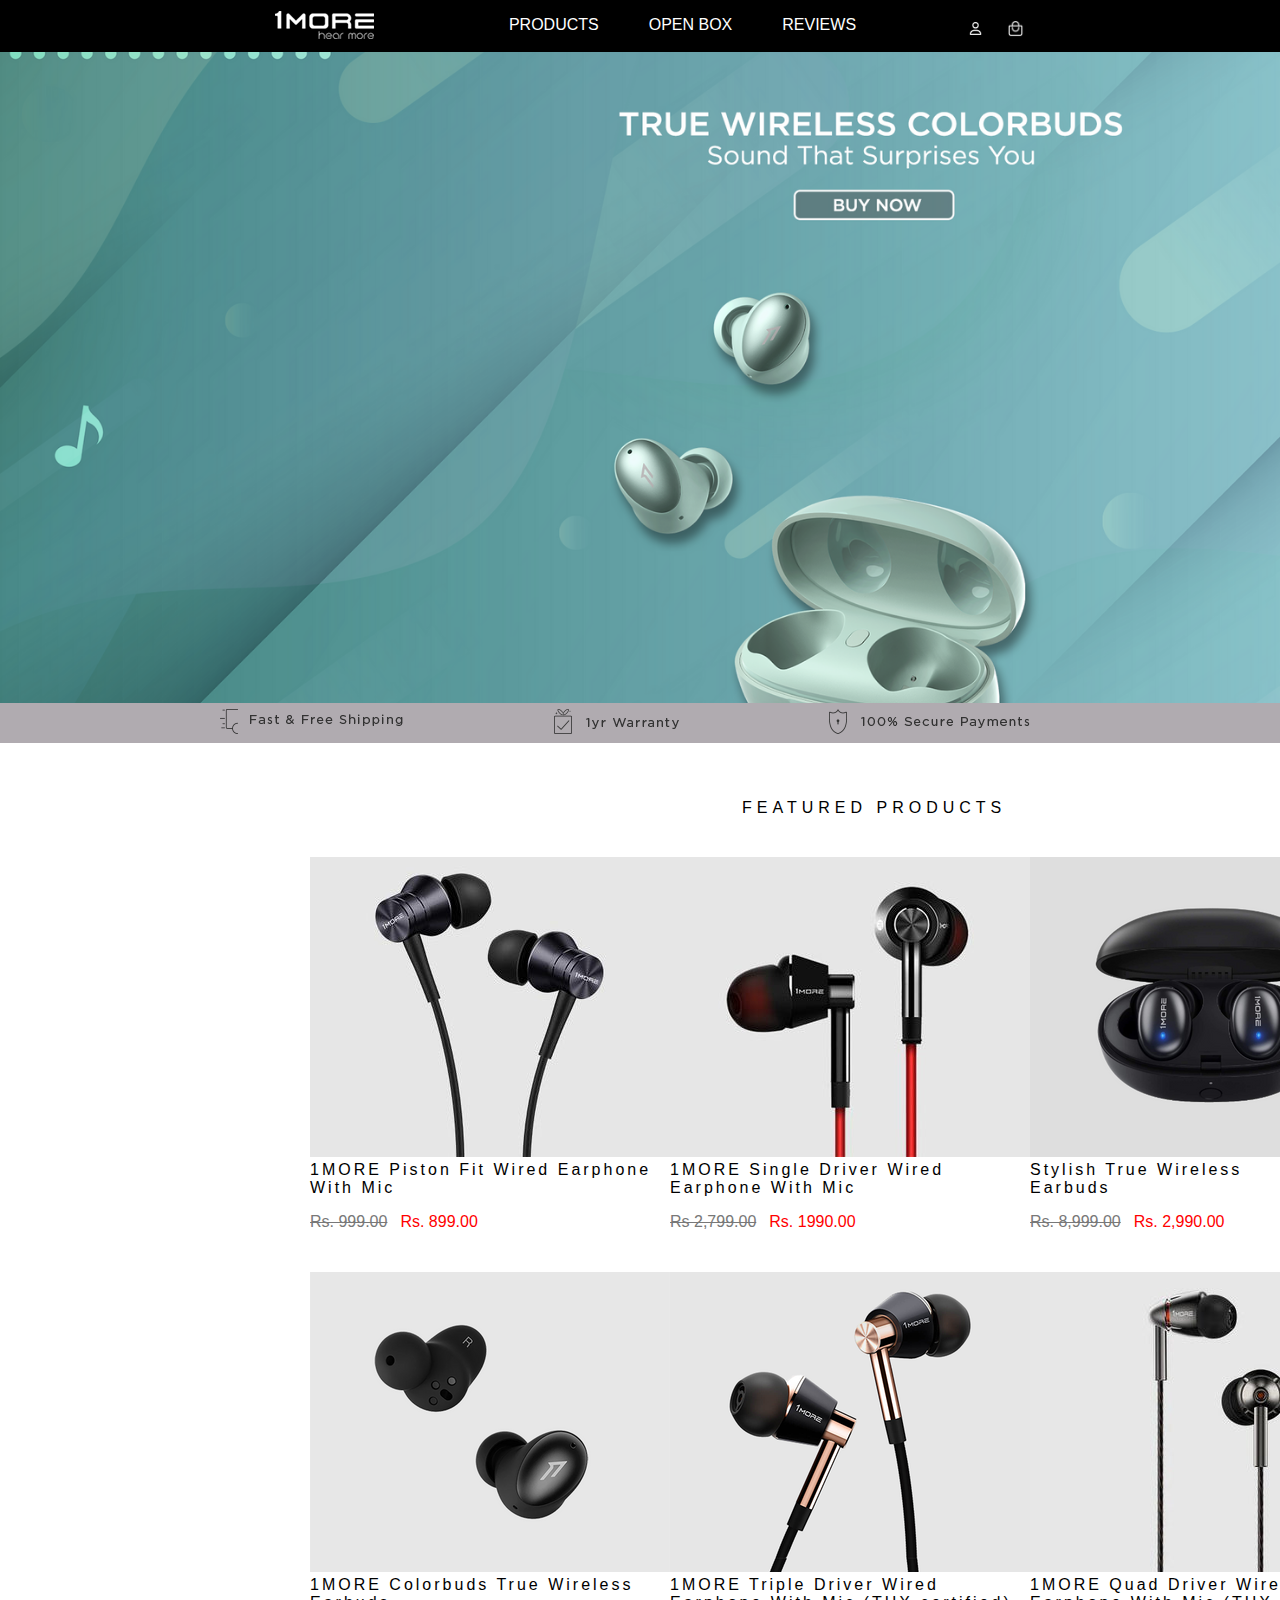
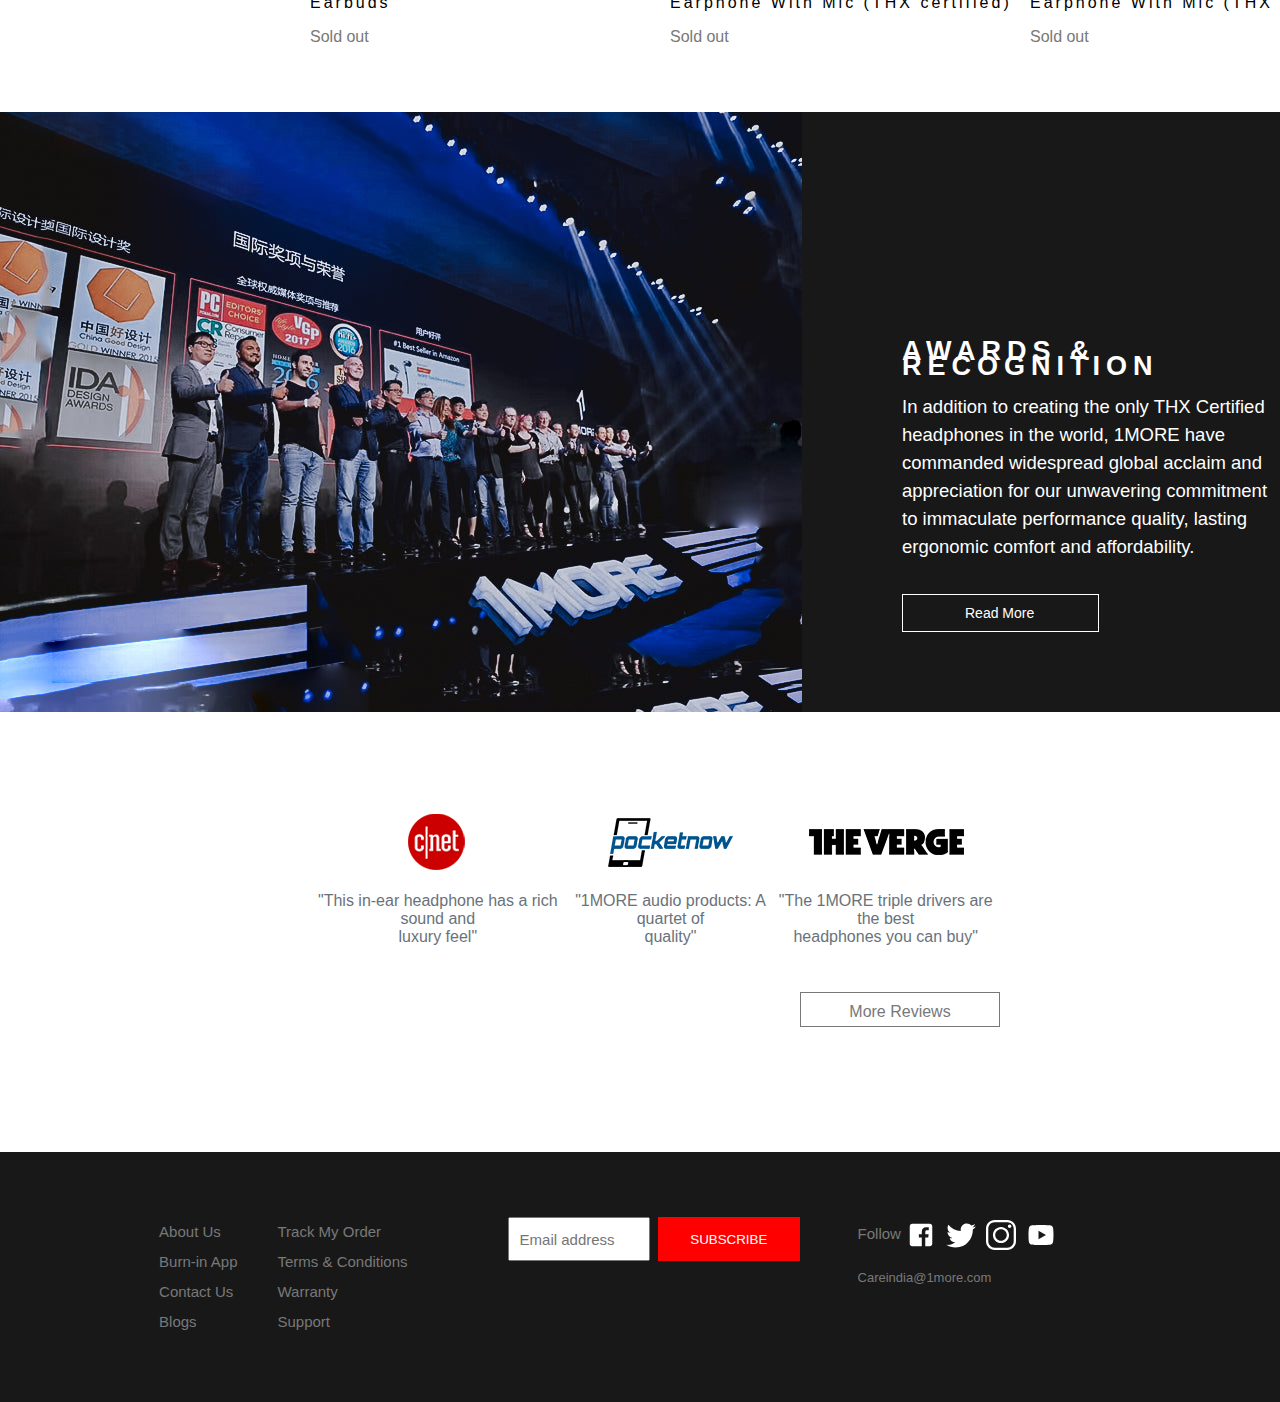
==== commit cec69aa4: "Finished but No transactions" ====
--- a/onemore.html
+++ b/onemore.html
@@ -111,34 +111,49 @@
 
    </div>
    <div class="reviews">
-       <p>More Reviews</p>
+      More Reviews
    </div>
    <footer>
-    <div class="footer-final">
-        <div class="footer-center">
-        <div><li>About Us</li>
-        <li>Burn-in App</li>
-        <li>Contact Us</li>
-        <li>Blogs</li>
-        </div>
+    <div class="center-part">
+        <div class="first-section">
+            <ul>
+                <li>About Us</li>
+                <li>Burn-in App</li>
+                <li>Contact Us</li>
+                <li>Blogs</li>
 
-        <div><li>Track My Order</li>
-        <li>Terms & Conditions</li>
-        <li>Wrranty</li>
-        <li>Support</li>
+            </ul>
+            <ul>
+                <li>Track My Order</li>
+                <li>Terms & Conditions</li>
+                <li>Warranty</li>
+                <li>Support</li>
+            </ul>
+            </div>
+            <div class="second-section">
+
+                <div class="email">
+                    <input type="text" placeholder="Email address" name="mail" required>
+                </div>
+                <div class="subscribe"><input type="submit" value="Subscribe"></div>
+
+            </div>
+            <div class="thord-section">
+                <div>
+                <p>Follow</p>
+                <li><img src="FB.svg" alt=""></li>
+                <li><img src="Twet.svg" alt=""></li>
+                <li><img src="insta.svg" alt=""></li>
+                <li><img src="youtub.svg" alt=""></li>
+                </div>
+                <div>
+                    <li>Careindia@1more.com</li>
+                </div>
+
+                
+                </div>
 
         </div>
-        <div>
-
-            <form action="">
-                <label for="Email"></label>
-                <button>SUBSCRIBE  </button>
-            </form>
-        </div>
-        <div></div>
-        </div>
-
-    </div>
    </footer>
 </main>
     
--- a/onemore.css
+++ b/onemore.css
@@ -7,6 +7,9 @@
     font-family: 'Montserrat',sans-serif;
 
 
+}
+body li{
+    list-style: none;
 }
 
 header{
@@ -27,6 +30,9 @@
     padding-right: 200px;
 
 }
+.nav-to-middle :hover{
+    cursor: pointer;
+}
 .nav-logo img{
     align-items: center;
     padding-top: 10px;
@@ -35,6 +41,10 @@
 .nav-items{
     display: flex;
     color: white;
+}
+.nav-items  :hover{
+    cursor: pointer;
+    text-decoration: underline;
 }
 .products{
     padding-right: 50px;
@@ -85,6 +95,10 @@
     letter-spacing: 5px;
    margin-bottom: 40px;
 }
+.top-products img :hover{
+
+    text-decoration: underline;
+}
 .top-products{
     display: flex;
     justify-content: space-between;
@@ -105,6 +119,7 @@
     margin-left: -40px;
     margin-right: -27px;
     text-decoration: line-through;
+    color: #787878;
 }
 .sales-price{
     color: red;
@@ -123,6 +138,7 @@
 .sold-out{
     margin-left: -40px;
     margin-right: -27px;
+    color: #787878;
 }
 
 .bottom-banner{
@@ -187,23 +203,95 @@
     height: 35px;
     border: 1px solid #787878;
     color: #787878;
+    align-items: center;
     text-align: center;
-    position: absolute;
-    left: 45%;
-  
-}
-
-.footer-final{
-
-    width: 100%;
-    height: 200px;
-    background-color: black;
-    margin-top: 130px;
-
-
-}
-
-.footer-center{
-    display: flex;
+    padding-top: 5px;
+   display: grid;
+   margin-left: 800px;
+}
+
+
+footer{
+
+    width: 100%;
+    height: 250px;
+    background-color: #181818;
+    margin-top: 125px;
+    display: flex;
+    justify-content: center;
+}
+.center-part{
+    display: flex;
+    margin-top: 50px;
+    margin-right: 100px;
+
+}
+.first-section{
+    display: flex;
+    margin-right: 100px;
+    color: #787878;
+    line-height: 30px;
+    font-size: 15px;
+}
+.second-section{
+    display: flex;
+    margin-top: 15px;
+
+
+}
+.thord-section{
+    display: flex;
+    color: #787878;
+    margin-left: 50px;
+    flex-direction: column;
+}
+.thord-section :nth-child(1){
+    display: flex;
+    margin-bottom: 10px;
+}
+.thord-section :nth-child(2){
+    font-size: 13px;
+}
+.email{
+
+    width: 150px;
+    height: 55px;
+}
+.email input{
+    width: 95%;
+    height: 80%;
+    padding-left: 10px;
+    font-size: 15px;
+    
+    
+}
+.subscribe{
+    width: 150px;
+    height: 55px;
+
+}
+.subscribe input{
+    width: 95%;
+    height: 80%;
+    background:red;
+    border: none;
     color: white;
-}+    text-transform: uppercase;  
+}
+.thord-section img{
+    margin: 5px;
+    margin-top: 18px;
+    height: 30px;
+    
+}
+.thord-section p{
+
+    padding-top: 8px;
+    font-size: 15px;
+}
+
+
+   
+
+
+
